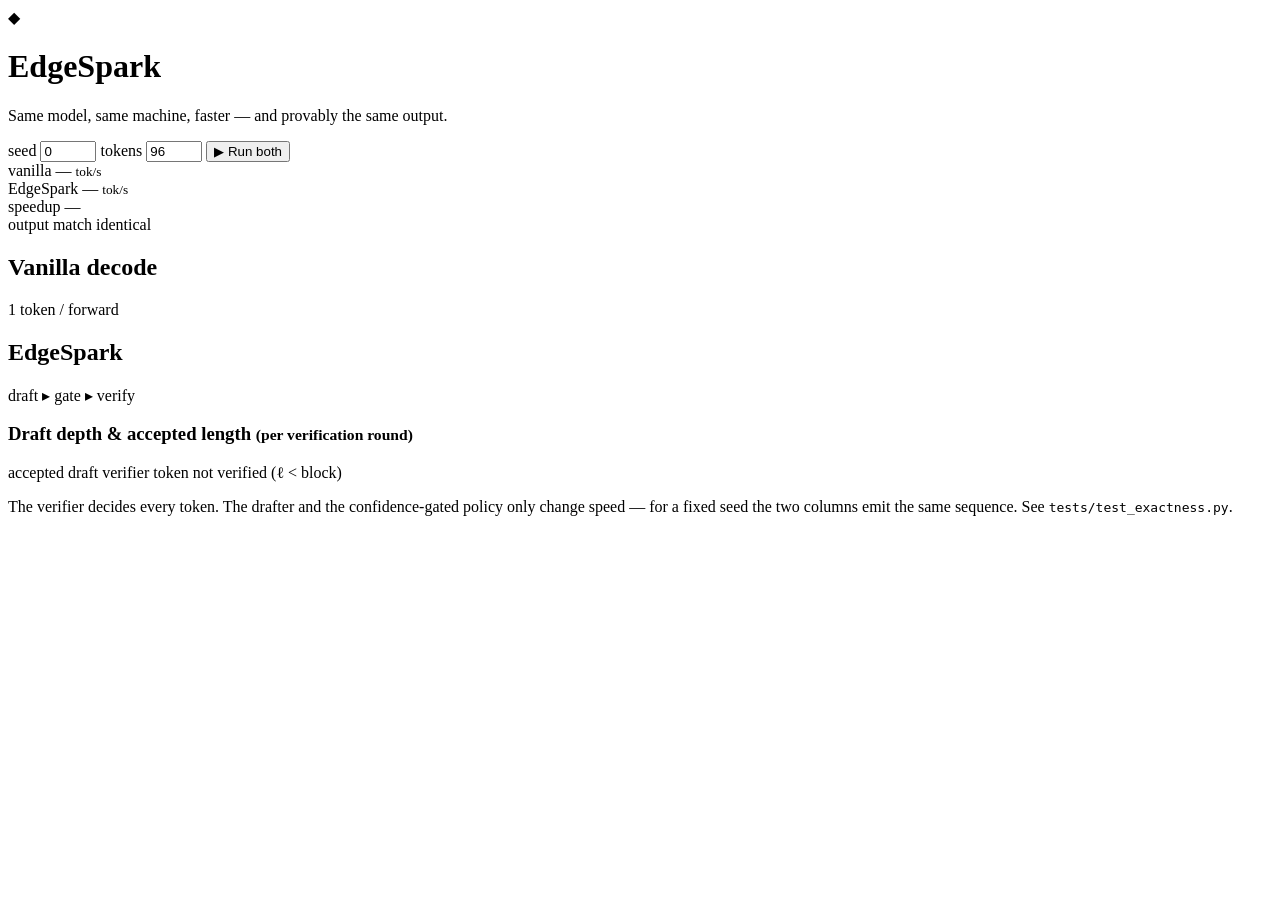
==== demo/dashboard/index.html @ 63af98e1 "Live side-by-side demo dashboard" ====
<!doctype html>
<html lang="en">
<head>
  <meta charset="utf-8" />
  <meta name="viewport" content="width=device-width, initial-scale=1" />
  <title>EdgeSpark — live demo</title>
  <link rel="stylesheet" href="/style.css" />
</head>
<body>
  <header class="topbar">
    <div class="brand">
      <span class="spark">◆</span>
      <div>
        <h1>EdgeSpark</h1>
        <p>Same model, same machine, faster — and provably the same output.</p>
      </div>
    </div>
    <div class="controls">
      <label>seed
        <input id="seed" type="number" value="0" min="0" max="999" />
      </label>
      <label>tokens
        <input id="ntokens" type="number" value="96" min="16" max="400" step="16" />
      </label>
      <button id="run">▶ Run both</button>
    </div>
  </header>

  <section class="scoreboard">
    <div class="score">
      <span class="score-label">vanilla</span>
      <span id="s-vanilla" class="score-value">— <small>tok/s</small></span>
    </div>
    <div class="score highlight">
      <span class="score-label">EdgeSpark</span>
      <span id="s-edge" class="score-value">— <small>tok/s</small></span>
    </div>
    <div class="score">
      <span class="score-label">speedup</span>
      <span id="s-speedup" class="score-value">—</span>
    </div>
    <div class="score">
      <span class="score-label">output match</span>
      <span id="s-match" class="score-value ok">identical</span>
    </div>
  </section>

  <main class="columns">
    <div class="col">
      <div class="col-head"><h2>Vanilla decode</h2><span class="tag">1 token / forward</span></div>
      <div id="out-vanilla" class="stream"></div>
    </div>
    <div class="col edge">
      <div class="col-head"><h2>EdgeSpark</h2><span class="tag">draft ▸ gate ▸ verify</span></div>
      <div id="out-edge" class="stream"></div>
    </div>
  </main>

  <section class="panel">
    <h3>Draft depth &amp; accepted length <small>(per verification round)</small></h3>
    <div id="depth" class="depth"></div>
    <div class="legend">
      <span><i class="sw accepted"></i> accepted draft</span>
      <span><i class="sw bonus"></i> verifier token</span>
      <span><i class="sw skipped"></i> not verified (ℓ &lt; block)</span>
    </div>
  </section>

  <footer>
    <p>The verifier decides every token. The drafter and the confidence-gated policy only change speed —
       for a fixed seed the two columns emit the same sequence. See <code>tests/test_exactness.py</code>.</p>
  </footer>

  <script src="/app.js"></script>
</body>
</html>
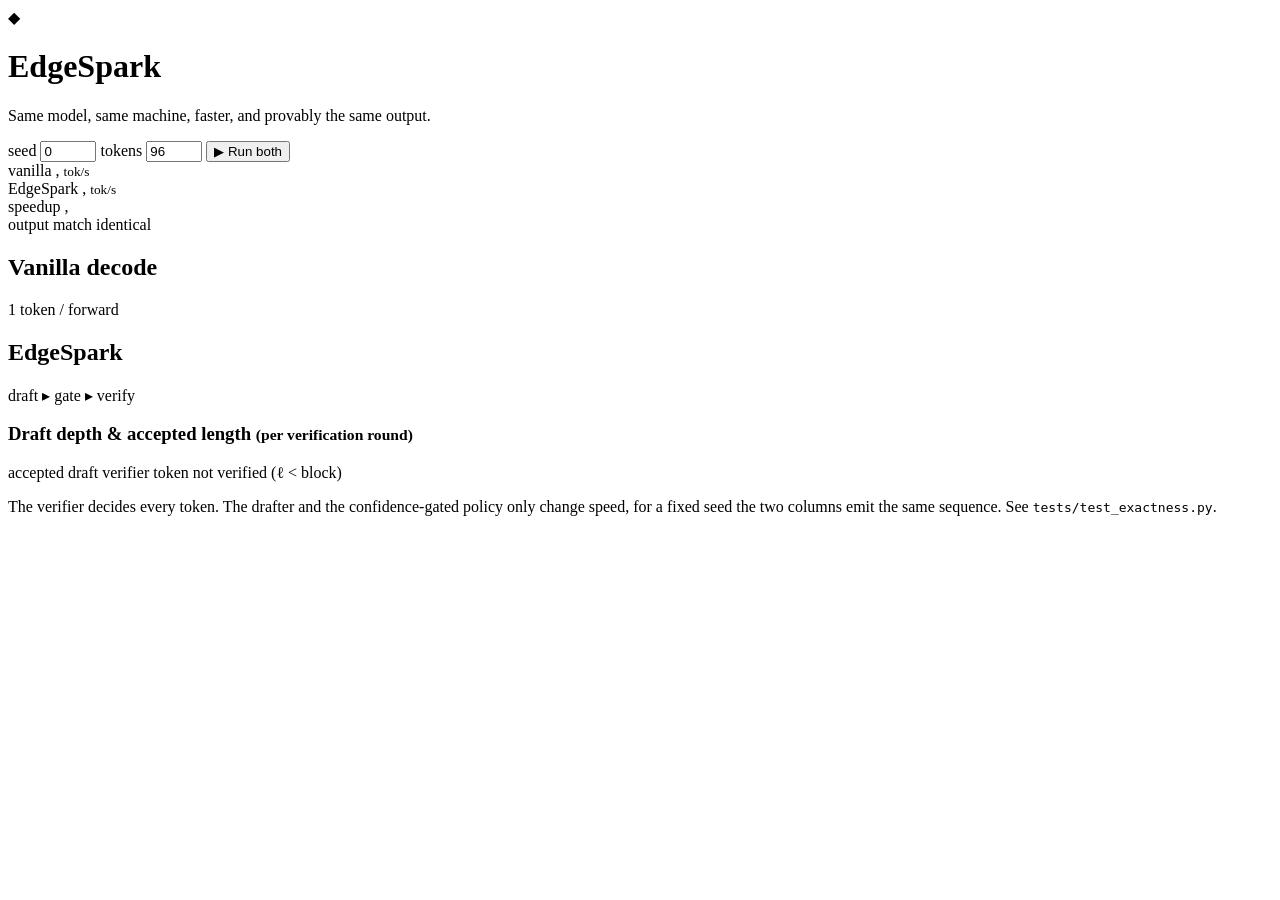
==== commit fa4c9f33: "Use commas in place of em-dashes throughout for a consistent voice Replace em-dashes (and en-dash ra" ====
--- a/demo/dashboard/index.html
+++ b/demo/dashboard/index.html
@@ -3,7 +3,7 @@
 <head>
   <meta charset="utf-8" />
   <meta name="viewport" content="width=device-width, initial-scale=1" />
-  <title>EdgeSpark — live demo</title>
+  <title>EdgeSpark, live demo</title>
   <link rel="stylesheet" href="/style.css" />
 </head>
 <body>
@@ -12,7 +12,7 @@
       <span class="spark">◆</span>
       <div>
         <h1>EdgeSpark</h1>
-        <p>Same model, same machine, faster — and provably the same output.</p>
+        <p>Same model, same machine, faster, and provably the same output.</p>
       </div>
     </div>
     <div class="controls">
@@ -29,15 +29,15 @@
   <section class="scoreboard">
     <div class="score">
       <span class="score-label">vanilla</span>
-      <span id="s-vanilla" class="score-value">— <small>tok/s</small></span>
+      <span id="s-vanilla" class="score-value">, <small>tok/s</small></span>
     </div>
     <div class="score highlight">
       <span class="score-label">EdgeSpark</span>
-      <span id="s-edge" class="score-value">— <small>tok/s</small></span>
+      <span id="s-edge" class="score-value">, <small>tok/s</small></span>
     </div>
     <div class="score">
       <span class="score-label">speedup</span>
-      <span id="s-speedup" class="score-value">—</span>
+      <span id="s-speedup" class="score-value">, </span>
     </div>
     <div class="score">
       <span class="score-label">output match</span>
@@ -67,7 +67,7 @@
   </section>
 
   <footer>
-    <p>The verifier decides every token. The drafter and the confidence-gated policy only change speed —
+    <p>The verifier decides every token. The drafter and the confidence-gated policy only change speed,
        for a fixed seed the two columns emit the same sequence. See <code>tests/test_exactness.py</code>.</p>
   </footer>
 
